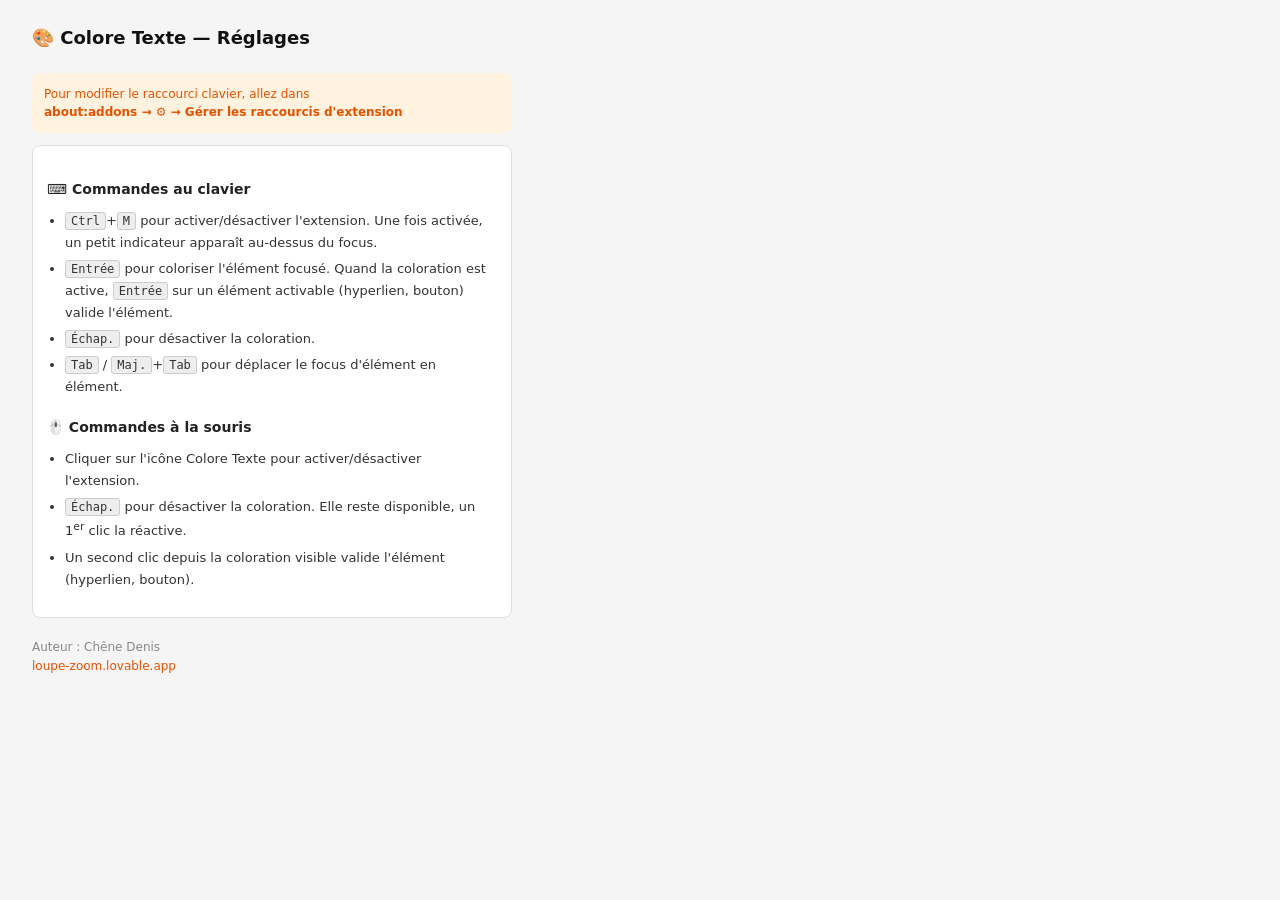
==== public/extension/options.html @ 4d77143d "Copied Colore Texte icon.png Co-authored-by: denischene <denis.chene@orange.com>" ====
<!DOCTYPE html>
<html>
<head>
  <meta charset="utf-8">
  <style>
    body {
      font: 14px/1.6 system-ui, sans-serif;
      padding: 24px 32px;
      margin: 0;
      background: #f5f5f5;
      color: #333;
      max-width: 480px;
    }
    h2 { margin: 0 0 16px; font-size: 18px; color: #111; }
    h3 { margin: 18px 0 8px; font-size: 14px; color: #222; }
    .commands {
      margin-top: 12px;
      padding: 14px;
      background: #fff;
      border: 1px solid #ddd;
      border-radius: 8px;
      font-size: 13px;
      line-height: 1.7;
      color: #333;
    }
    .commands ul { margin: 4px 0 12px 0; padding-left: 18px; }
    .commands li { margin-bottom: 4px; }
    kbd {
      background: #eee;
      border: 1px solid #ccc;
      border-radius: 3px;
      padding: 1px 5px;
      font-size: 12px;
      font-family: monospace;
    }
    .info {
      margin-top: 20px;
      padding: 12px;
      background: #fff3e0;
      border-radius: 8px;
      font-size: 12px;
      color: #e65100;
      line-height: 1.5;
    }
    .footer {
      margin-top: 20px;
      font-size: 12px;
      color: #888;
      line-height: 1.6;
    }
    .footer a { color: #e65100; text-decoration: none; }
    .footer a:hover { text-decoration: underline; }
  </style>
</head>
<body>
  <h2>🎨 Colore Texte — Réglages</h2>

  <div class="info">
    Pour modifier le raccourci clavier, allez dans<br>
    <strong>about:addons → ⚙️ → Gérer les raccourcis d'extension</strong>
  </div>

  <div class="commands">
    <h3>⌨️ Commandes au clavier</h3>
    <ul>
      <li><kbd>Ctrl</kbd>+<kbd>M</kbd> pour activer/désactiver l'extension. Une fois activée, un petit indicateur apparaît au-dessus du focus.</li>
      <li><kbd>Entrée</kbd> pour coloriser l'élément focusé. Quand la coloration est active, <kbd>Entrée</kbd> sur un élément activable (hyperlien, bouton) valide l'élément.</li>
      <li><kbd>Échap.</kbd> pour désactiver la coloration.</li>
      <li><kbd>Tab</kbd> / <kbd>Maj.</kbd>+<kbd>Tab</kbd> pour déplacer le focus d'élément en élément.</li>
    </ul>

    <h3>🖱️ Commandes à la souris</h3>
    <ul>
      <li>Cliquer sur l'icône Colore Texte pour activer/désactiver l'extension.</li>
      <li><kbd>Échap.</kbd> pour désactiver la coloration. Elle reste disponible, un 1<sup>er</sup> clic la réactive.</li>
      <li>Un second clic depuis la coloration visible valide l'élément (hyperlien, bouton).</li>
    </ul>
  </div>

  <div class="footer">
    Auteur : Chêne Denis<br>
    <a href="https://loupe-zoom.lovable.app" target="_blank">loupe-zoom.lovable.app</a>
  </div>
</body>
</html>
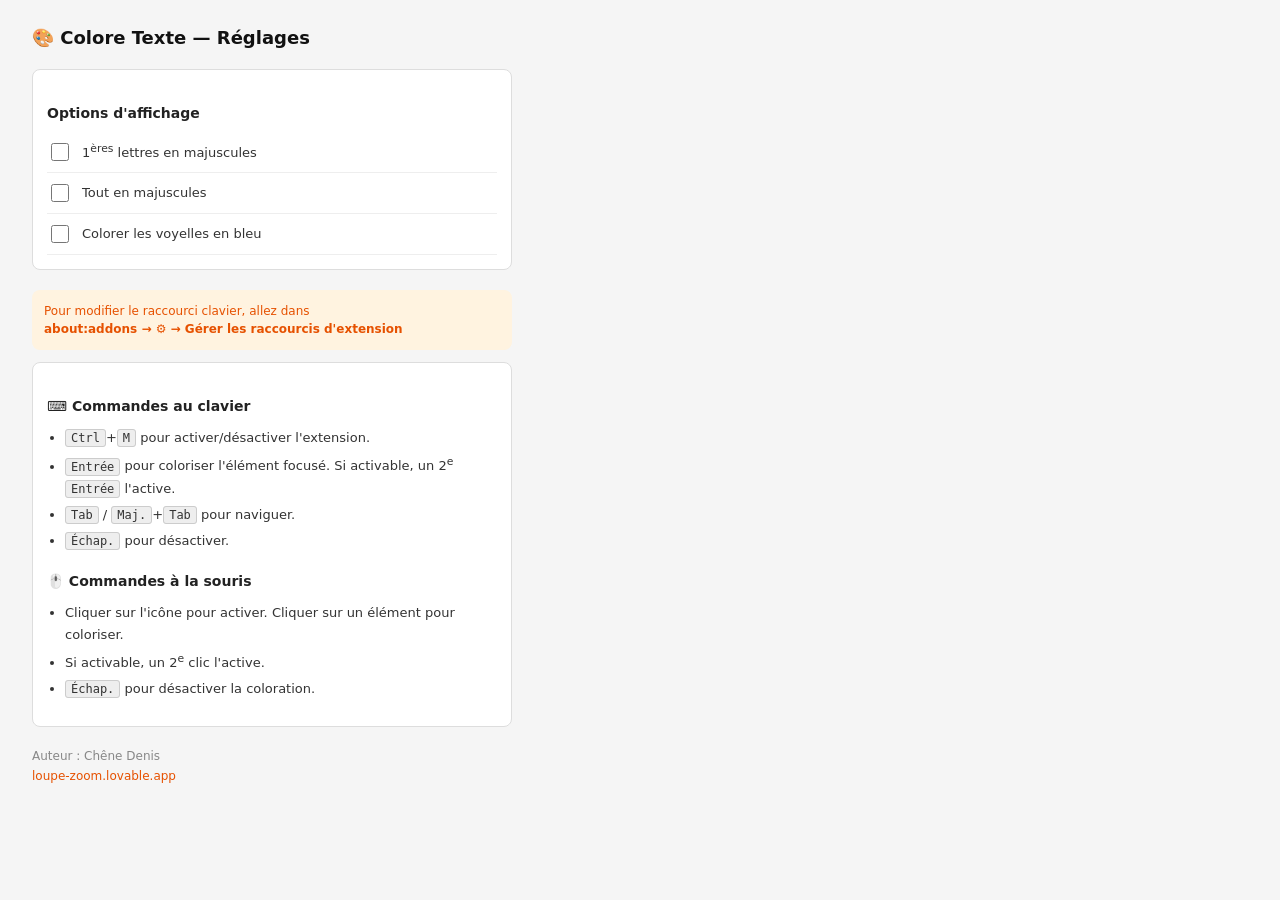
==== commit 8872eed1: "Updated subtitle and options UI Co-authored-by: denischene <denis.chene@orange.com>" ====
--- a/public/extension/options.html
+++ b/public/extension/options.html
@@ -13,6 +13,32 @@
     }
     h2 { margin: 0 0 16px; font-size: 18px; color: #111; }
     h3 { margin: 18px 0 8px; font-size: 14px; color: #222; }
+    .options-group {
+      margin-top: 12px;
+      padding: 14px;
+      background: #fff;
+      border: 1px solid #ddd;
+      border-radius: 8px;
+    }
+    .option-row {
+      display: flex;
+      align-items: center;
+      gap: 10px;
+      padding: 8px 0;
+      border-bottom: 1px solid #eee;
+    }
+    .option-row:last-child { border-bottom: none; }
+    .option-row label {
+      flex: 1;
+      font-size: 13px;
+      cursor: pointer;
+    }
+    .option-row input[type="checkbox"] {
+      width: 18px;
+      height: 18px;
+      accent-color: #e65100;
+      cursor: pointer;
+    }
     .commands {
       margin-top: 12px;
       padding: 14px;
@@ -50,10 +76,35 @@
     }
     .footer a { color: #e65100; text-decoration: none; }
     .footer a:hover { text-decoration: underline; }
+    .saved {
+      display: none;
+      color: #2e7d32;
+      font-size: 12px;
+      margin-top: 8px;
+      font-weight: 500;
+    }
+    .saved.show { display: block; }
   </style>
 </head>
 <body>
   <h2>🎨 Colore Texte — Réglages</h2>
+
+  <div class="options-group">
+    <h3>Options d'affichage</h3>
+    <div class="option-row">
+      <input type="checkbox" id="opt-capitalize">
+      <label for="opt-capitalize">1<sup>ères</sup> lettres en majuscules</label>
+    </div>
+    <div class="option-row">
+      <input type="checkbox" id="opt-uppercase">
+      <label for="opt-uppercase">Tout en majuscules</label>
+    </div>
+    <div class="option-row">
+      <input type="checkbox" id="opt-vowels">
+      <label for="opt-vowels">Colorer les voyelles en bleu</label>
+    </div>
+    <div class="saved" id="saved-msg">✓ Enregistré</div>
+  </div>
 
   <div class="info">
     Pour modifier le raccourci clavier, allez dans<br>
@@ -63,17 +114,17 @@
   <div class="commands">
     <h3>⌨️ Commandes au clavier</h3>
     <ul>
-      <li><kbd>Ctrl</kbd>+<kbd>M</kbd> pour activer/désactiver l'extension. Une fois activée, un petit indicateur apparaît au-dessus du focus.</li>
-      <li><kbd>Entrée</kbd> pour coloriser l'élément focusé. Quand la coloration est active, <kbd>Entrée</kbd> sur un élément activable (hyperlien, bouton) valide l'élément.</li>
-      <li><kbd>Échap.</kbd> pour désactiver la coloration.</li>
-      <li><kbd>Tab</kbd> / <kbd>Maj.</kbd>+<kbd>Tab</kbd> pour déplacer le focus d'élément en élément.</li>
+      <li><kbd>Ctrl</kbd>+<kbd>M</kbd> pour activer/désactiver l'extension.</li>
+      <li><kbd>Entrée</kbd> pour coloriser l'élément focusé. Si activable, un 2<sup>e</sup> <kbd>Entrée</kbd> l'active.</li>
+      <li><kbd>Tab</kbd> / <kbd>Maj.</kbd>+<kbd>Tab</kbd> pour naviguer.</li>
+      <li><kbd>Échap.</kbd> pour désactiver.</li>
     </ul>
 
     <h3>🖱️ Commandes à la souris</h3>
     <ul>
-      <li>Cliquer sur l'icône Colore Texte pour activer/désactiver l'extension.</li>
-      <li><kbd>Échap.</kbd> pour désactiver la coloration. Elle reste disponible, un 1<sup>er</sup> clic la réactive.</li>
-      <li>Un second clic depuis la coloration visible valide l'élément (hyperlien, bouton).</li>
+      <li>Cliquer sur l'icône pour activer. Cliquer sur un élément pour coloriser.</li>
+      <li>Si activable, un 2<sup>e</sup> clic l'active.</li>
+      <li><kbd>Échap.</kbd> pour désactiver la coloration.</li>
     </ul>
   </div>
 
@@ -81,5 +132,7 @@
     Auteur : Chêne Denis<br>
     <a href="https://loupe-zoom.lovable.app" target="_blank">loupe-zoom.lovable.app</a>
   </div>
+
+  <script src="options.js"></script>
 </body>
-</html>+</html>
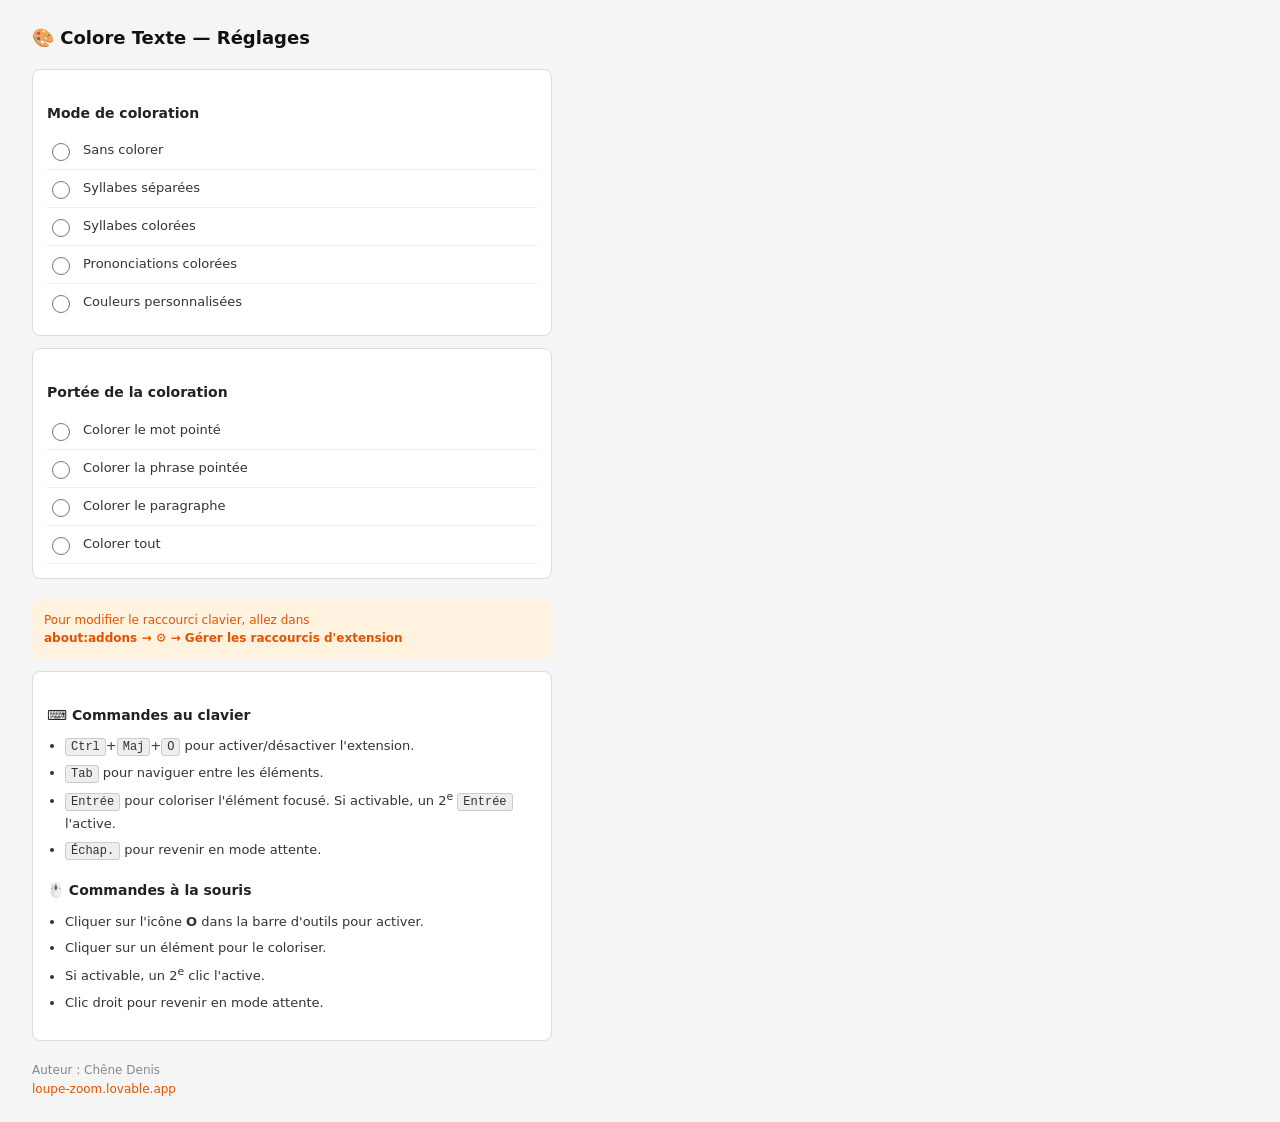
==== commit 031eca17: "Intégrer LireCouleur engine Co-authored-by: denischene <denis.chene@orange.com>" ====
--- a/public/extension/options.html
+++ b/public/extension/options.html
@@ -1,5 +1,5 @@
 <!DOCTYPE html>
-<html>
+<html lang="fr">
 <head>
   <meta charset="utf-8">
   <style>
@@ -9,10 +9,10 @@
       margin: 0;
       background: #f5f5f5;
       color: #333;
-      max-width: 480px;
+      max-width: 520px;
     }
     h2 { margin: 0 0 16px; font-size: 18px; color: #111; }
-    h3 { margin: 18px 0 8px; font-size: 14px; color: #222; }
+    h3 { margin: 18px 0 8px; font-size: 14px; color: #222; font-weight: 600; }
     .options-group {
       margin-top: 12px;
       padding: 14px;
@@ -33,6 +33,7 @@
       font-size: 13px;
       cursor: pointer;
     }
+    .option-row input[type="radio"],
     .option-row input[type="checkbox"] {
       width: 18px;
       height: 18px;
@@ -90,18 +91,46 @@
   <h2>🎨 Colore Texte — Réglages</h2>
 
   <div class="options-group">
-    <h3>Options d'affichage</h3>
+    <h3>Mode de coloration</h3>
     <div class="option-row">
-      <input type="checkbox" id="opt-capitalize">
-      <label for="opt-capitalize">1<sup>ères</sup> lettres en majuscules</label>
+      <input type="radio" name="colorMode" id="mode-none" value="none">
+      <label for="mode-none">Sans colorer</label>
     </div>
     <div class="option-row">
-      <input type="checkbox" id="opt-uppercase">
-      <label for="opt-uppercase">Tout en majuscules</label>
+      <input type="radio" name="colorMode" id="mode-syllables-sep" value="syllables-separated">
+      <label for="mode-syllables-sep">Syllabes séparées</label>
     </div>
     <div class="option-row">
-      <input type="checkbox" id="opt-vowels">
-      <label for="opt-vowels">Colorer les voyelles en bleu</label>
+      <input type="radio" name="colorMode" id="mode-syllables-col" value="syllables-colored">
+      <label for="mode-syllables-col">Syllabes colorées</label>
+    </div>
+    <div class="option-row">
+      <input type="radio" name="colorMode" id="mode-phonemes" value="phonemes-colored">
+      <label for="mode-phonemes">Prononciations colorées</label>
+    </div>
+    <div class="option-row">
+      <input type="radio" name="colorMode" id="mode-custom" value="custom-colors">
+      <label for="mode-custom">Couleurs personnalisées</label>
+    </div>
+  </div>
+
+  <div class="options-group">
+    <h3>Portée de la coloration</h3>
+    <div class="option-row">
+      <input type="radio" name="colorScope" id="scope-word" value="word">
+      <label for="scope-word">Colorer le mot pointé</label>
+    </div>
+    <div class="option-row">
+      <input type="radio" name="colorScope" id="scope-sentence" value="sentence">
+      <label for="scope-sentence">Colorer la phrase pointée</label>
+    </div>
+    <div class="option-row">
+      <input type="radio" name="colorScope" id="scope-paragraph" value="paragraph">
+      <label for="scope-paragraph">Colorer le paragraphe</label>
+    </div>
+    <div class="option-row">
+      <input type="radio" name="colorScope" id="scope-all" value="all">
+      <label for="scope-all">Colorer tout</label>
     </div>
     <div class="saved" id="saved-msg">✓ Enregistré</div>
   </div>
@@ -114,17 +143,18 @@
   <div class="commands">
     <h3>⌨️ Commandes au clavier</h3>
     <ul>
-      <li><kbd>Ctrl</kbd>+<kbd>M</kbd> pour activer/désactiver l'extension.</li>
+      <li><kbd>Ctrl</kbd>+<kbd>Maj</kbd>+<kbd>O</kbd> pour activer/désactiver l'extension.</li>
+      <li><kbd>Tab</kbd> pour naviguer entre les éléments.</li>
       <li><kbd>Entrée</kbd> pour coloriser l'élément focusé. Si activable, un 2<sup>e</sup> <kbd>Entrée</kbd> l'active.</li>
-      <li><kbd>Tab</kbd> / <kbd>Maj.</kbd>+<kbd>Tab</kbd> pour naviguer.</li>
-      <li><kbd>Échap.</kbd> pour désactiver.</li>
+      <li><kbd>Échap.</kbd> pour revenir en mode attente.</li>
     </ul>
 
     <h3>🖱️ Commandes à la souris</h3>
     <ul>
-      <li>Cliquer sur l'icône pour activer. Cliquer sur un élément pour coloriser.</li>
+      <li>Cliquer sur l'icône <strong>O</strong> dans la barre d'outils pour activer.</li>
+      <li>Cliquer sur un élément pour le coloriser.</li>
       <li>Si activable, un 2<sup>e</sup> clic l'active.</li>
-      <li><kbd>Échap.</kbd> pour désactiver la coloration.</li>
+      <li>Clic droit pour revenir en mode attente.</li>
     </ul>
   </div>
 
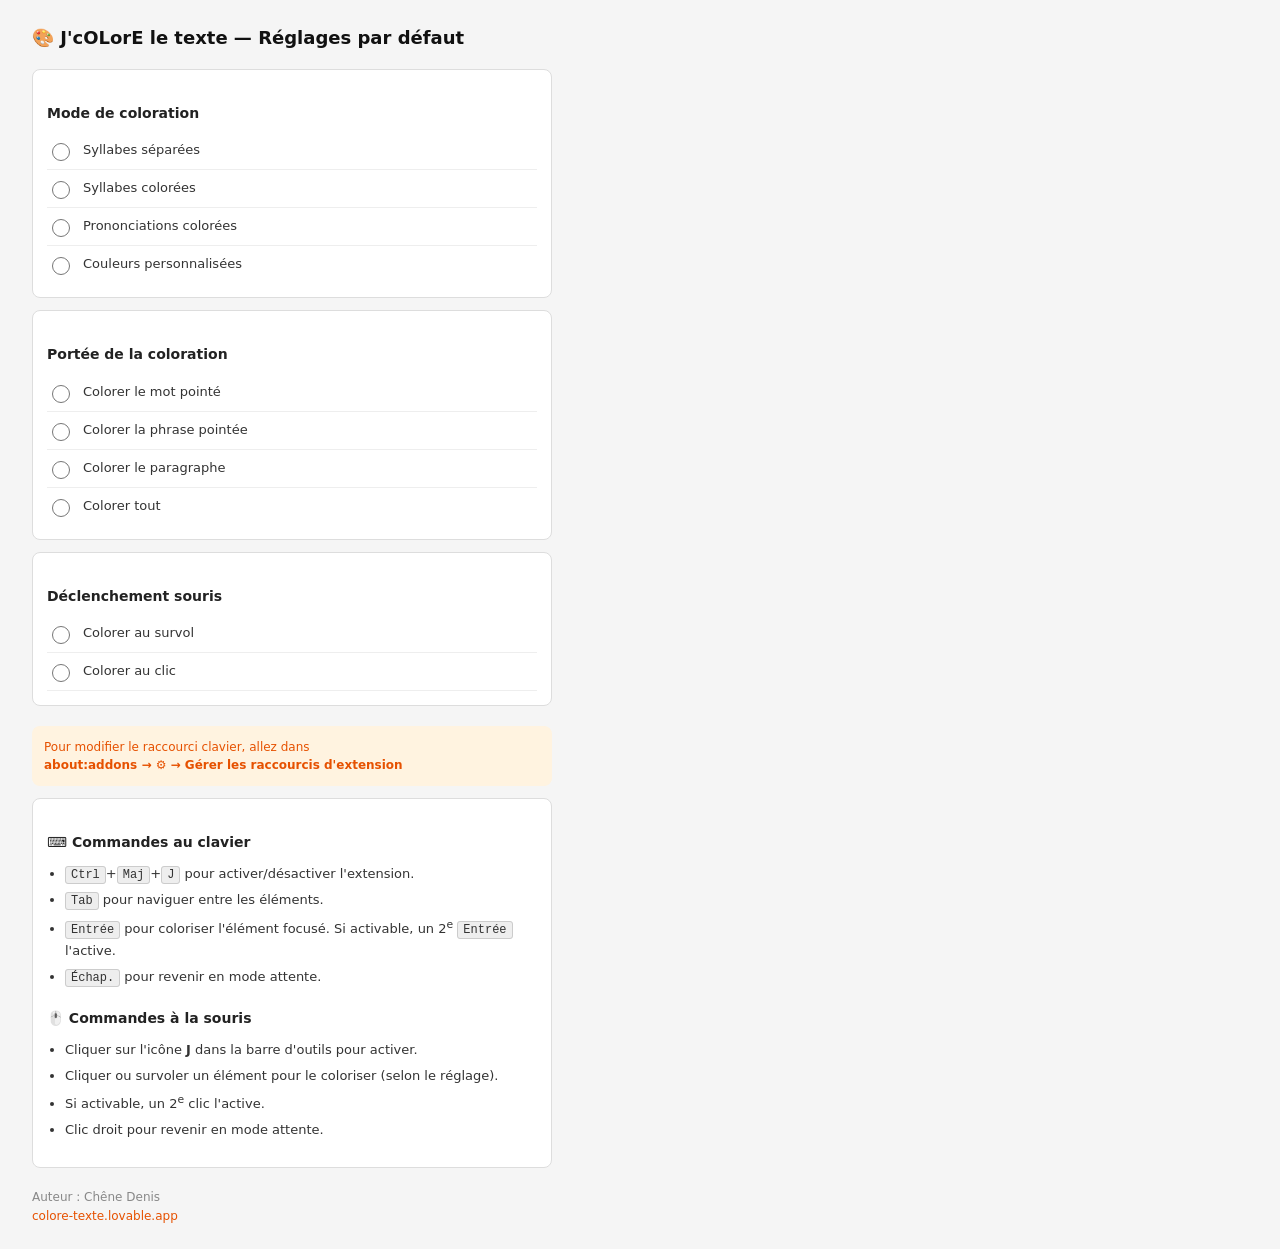
==== commit 601369cd: "Update branding and shortcuts Co-authored-by: denischene <denis.chene@orange.com>" ====
--- a/public/extension/options.html
+++ b/public/extension/options.html
@@ -33,8 +33,7 @@
       font-size: 13px;
       cursor: pointer;
     }
-    .option-row input[type="radio"],
-    .option-row input[type="checkbox"] {
+    .option-row input[type="radio"] {
       width: 18px;
       height: 18px;
       accent-color: #e65100;
@@ -88,14 +87,10 @@
   </style>
 </head>
 <body>
-  <h2>🎨 Colore Texte — Réglages</h2>
+  <h2>🎨 J'cOLorE le texte — Réglages par défaut</h2>
 
   <div class="options-group">
     <h3>Mode de coloration</h3>
-    <div class="option-row">
-      <input type="radio" name="colorMode" id="mode-none" value="none">
-      <label for="mode-none">Sans colorer</label>
-    </div>
     <div class="option-row">
       <input type="radio" name="colorMode" id="mode-syllables-sep" value="syllables-separated">
       <label for="mode-syllables-sep">Syllabes séparées</label>
@@ -132,6 +127,18 @@
       <input type="radio" name="colorScope" id="scope-all" value="all">
       <label for="scope-all">Colorer tout</label>
     </div>
+  </div>
+
+  <div class="options-group">
+    <h3>Déclenchement souris</h3>
+    <div class="option-row">
+      <input type="radio" name="mouseMode" id="mouse-hover" value="hover">
+      <label for="mouse-hover">Colorer au survol</label>
+    </div>
+    <div class="option-row">
+      <input type="radio" name="mouseMode" id="mouse-click" value="click">
+      <label for="mouse-click">Colorer au clic</label>
+    </div>
     <div class="saved" id="saved-msg">✓ Enregistré</div>
   </div>
 
@@ -143,7 +150,7 @@
   <div class="commands">
     <h3>⌨️ Commandes au clavier</h3>
     <ul>
-      <li><kbd>Ctrl</kbd>+<kbd>Maj</kbd>+<kbd>O</kbd> pour activer/désactiver l'extension.</li>
+      <li><kbd>Ctrl</kbd>+<kbd>Maj</kbd>+<kbd>J</kbd> pour activer/désactiver l'extension.</li>
       <li><kbd>Tab</kbd> pour naviguer entre les éléments.</li>
       <li><kbd>Entrée</kbd> pour coloriser l'élément focusé. Si activable, un 2<sup>e</sup> <kbd>Entrée</kbd> l'active.</li>
       <li><kbd>Échap.</kbd> pour revenir en mode attente.</li>
@@ -151,8 +158,8 @@
 
     <h3>🖱️ Commandes à la souris</h3>
     <ul>
-      <li>Cliquer sur l'icône <strong>O</strong> dans la barre d'outils pour activer.</li>
-      <li>Cliquer sur un élément pour le coloriser.</li>
+      <li>Cliquer sur l'icône <strong>J</strong> dans la barre d'outils pour activer.</li>
+      <li>Cliquer ou survoler un élément pour le coloriser (selon le réglage).</li>
       <li>Si activable, un 2<sup>e</sup> clic l'active.</li>
       <li>Clic droit pour revenir en mode attente.</li>
     </ul>
@@ -160,7 +167,7 @@
 
   <div class="footer">
     Auteur : Chêne Denis<br>
-    <a href="https://loupe-zoom.lovable.app" target="_blank">loupe-zoom.lovable.app</a>
+    <a href="https://colore-texte.lovable.app" target="_blank">colore-texte.lovable.app</a>
   </div>
 
   <script src="options.js"></script>
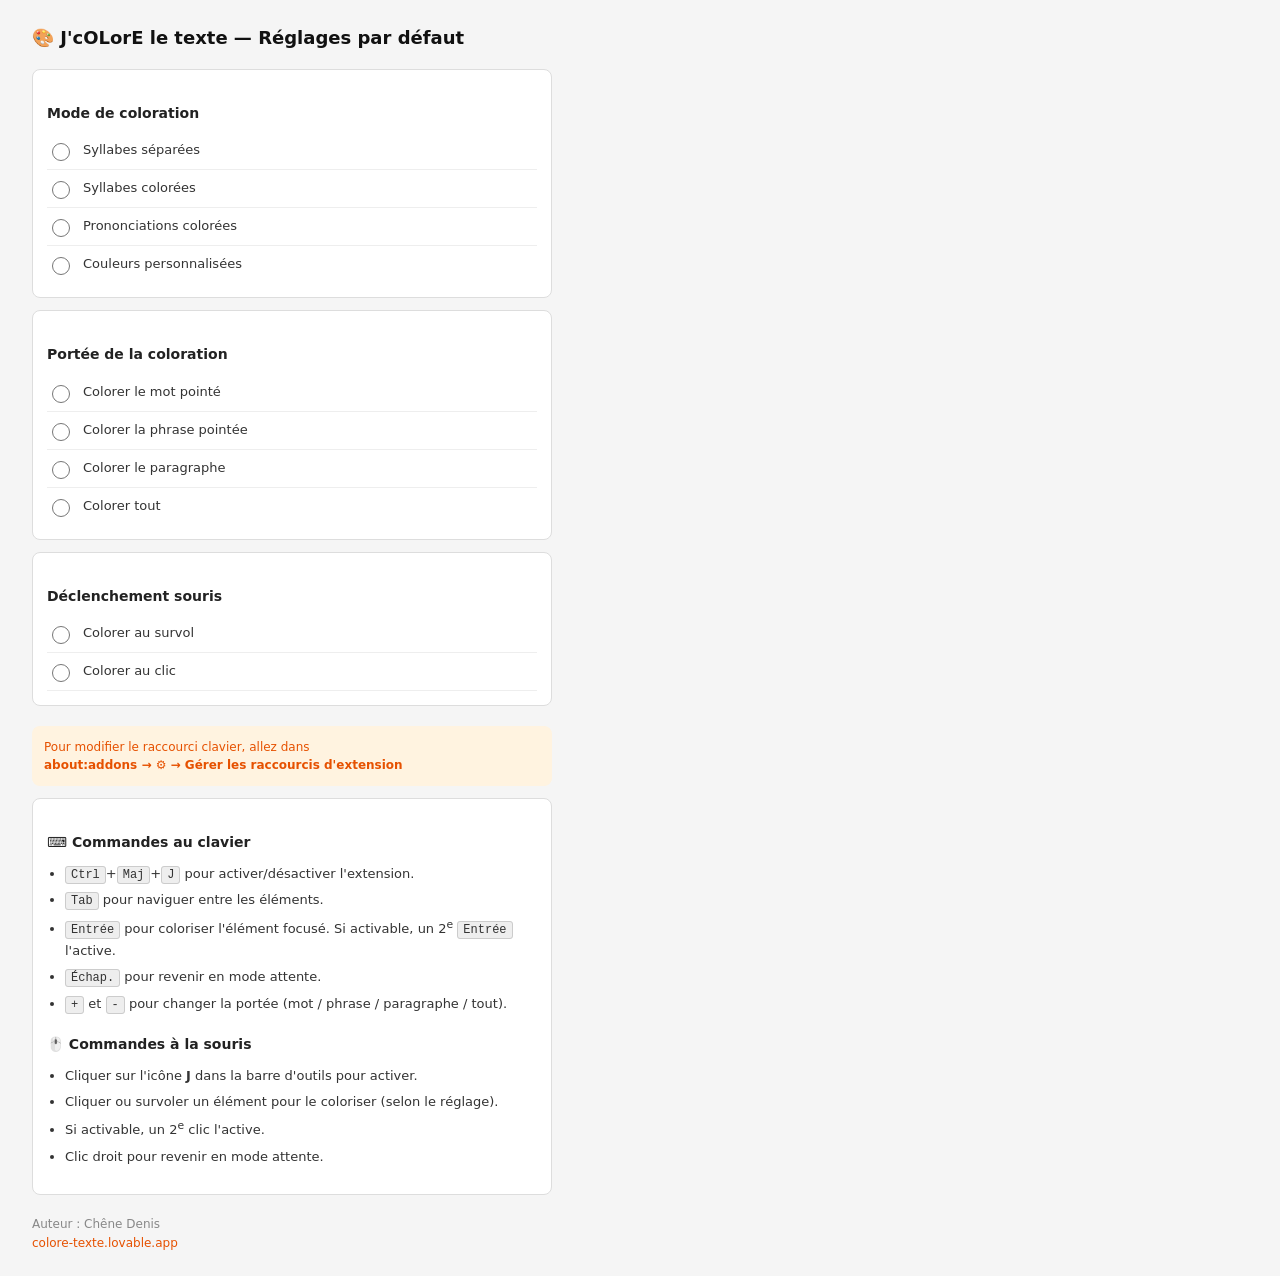
==== commit 578a0f0f: "Preceding changes" ====
--- a/public/extension/options.html
+++ b/public/extension/options.html
@@ -154,6 +154,7 @@
       <li><kbd>Tab</kbd> pour naviguer entre les éléments.</li>
       <li><kbd>Entrée</kbd> pour coloriser l'élément focusé. Si activable, un 2<sup>e</sup> <kbd>Entrée</kbd> l'active.</li>
       <li><kbd>Échap.</kbd> pour revenir en mode attente.</li>
+      <li><kbd>+</kbd> et <kbd>-</kbd> pour changer la portée (mot / phrase / paragraphe / tout).</li>
     </ul>
 
     <h3>🖱️ Commandes à la souris</h3>
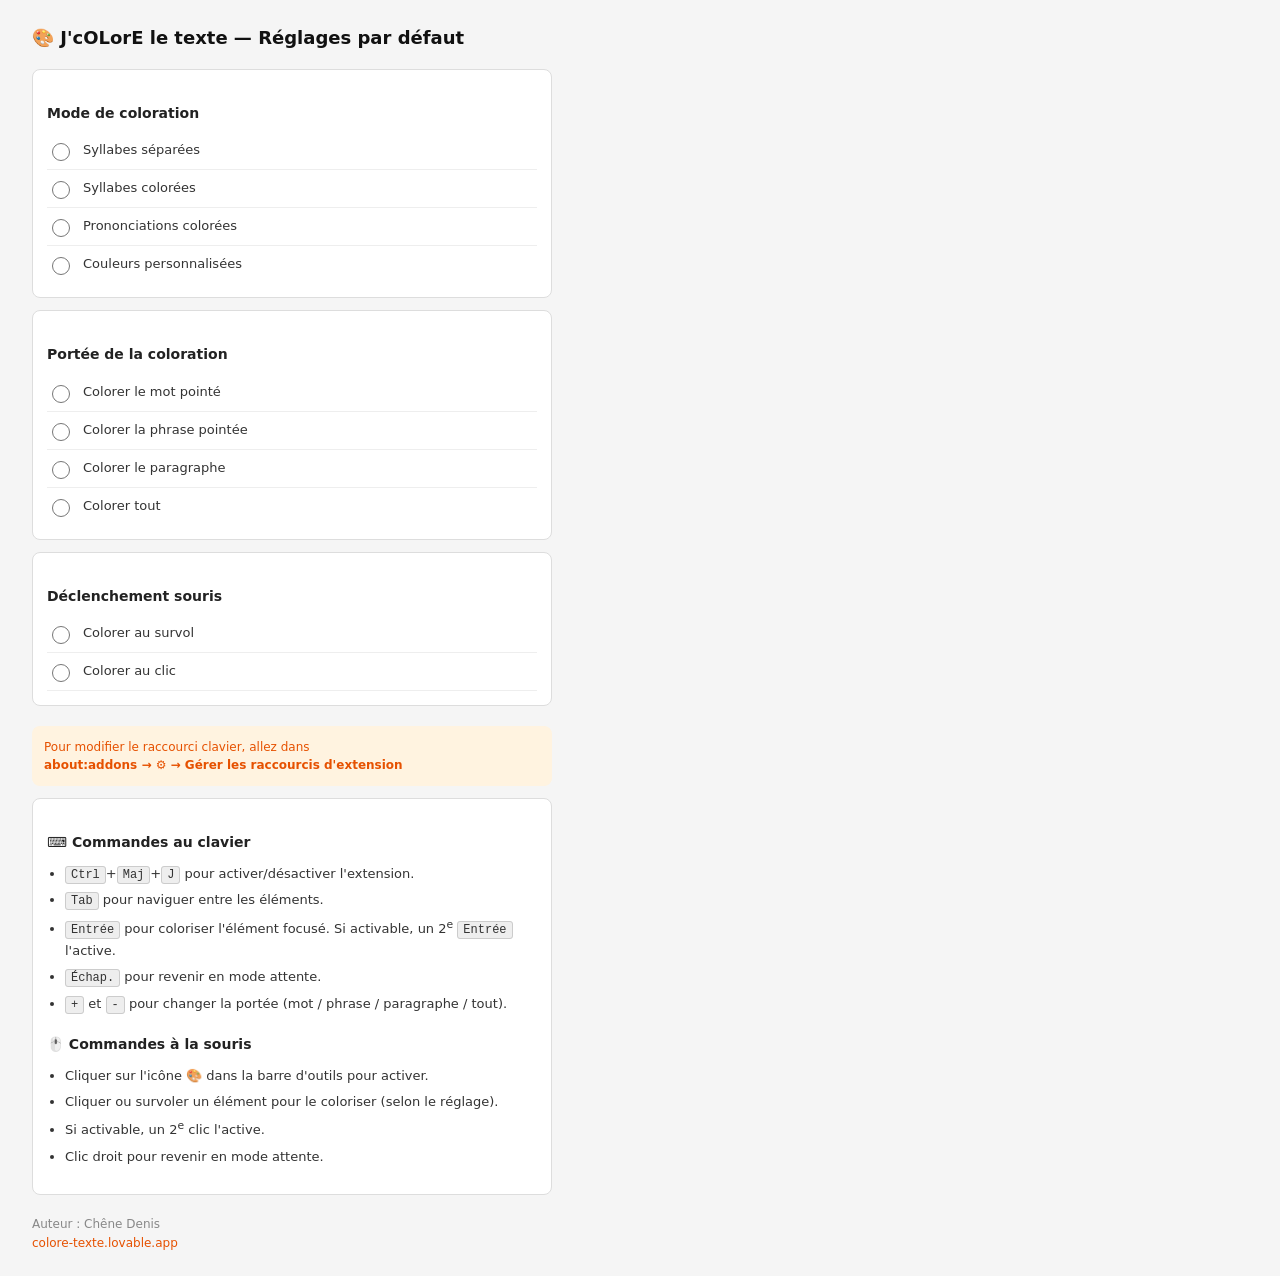
==== commit 85aa00b4: "Preceding changes" ====
--- a/public/extension/options.html
+++ b/public/extension/options.html
@@ -159,7 +159,7 @@
 
     <h3>🖱️ Commandes à la souris</h3>
     <ul>
-      <li>Cliquer sur l'icône <strong>J</strong> dans la barre d'outils pour activer.</li>
+      <li>Cliquer sur l'icône 🎨 dans la barre d'outils pour activer.</li>
       <li>Cliquer ou survoler un élément pour le coloriser (selon le réglage).</li>
       <li>Si activable, un 2<sup>e</sup> clic l'active.</li>
       <li>Clic droit pour revenir en mode attente.</li>
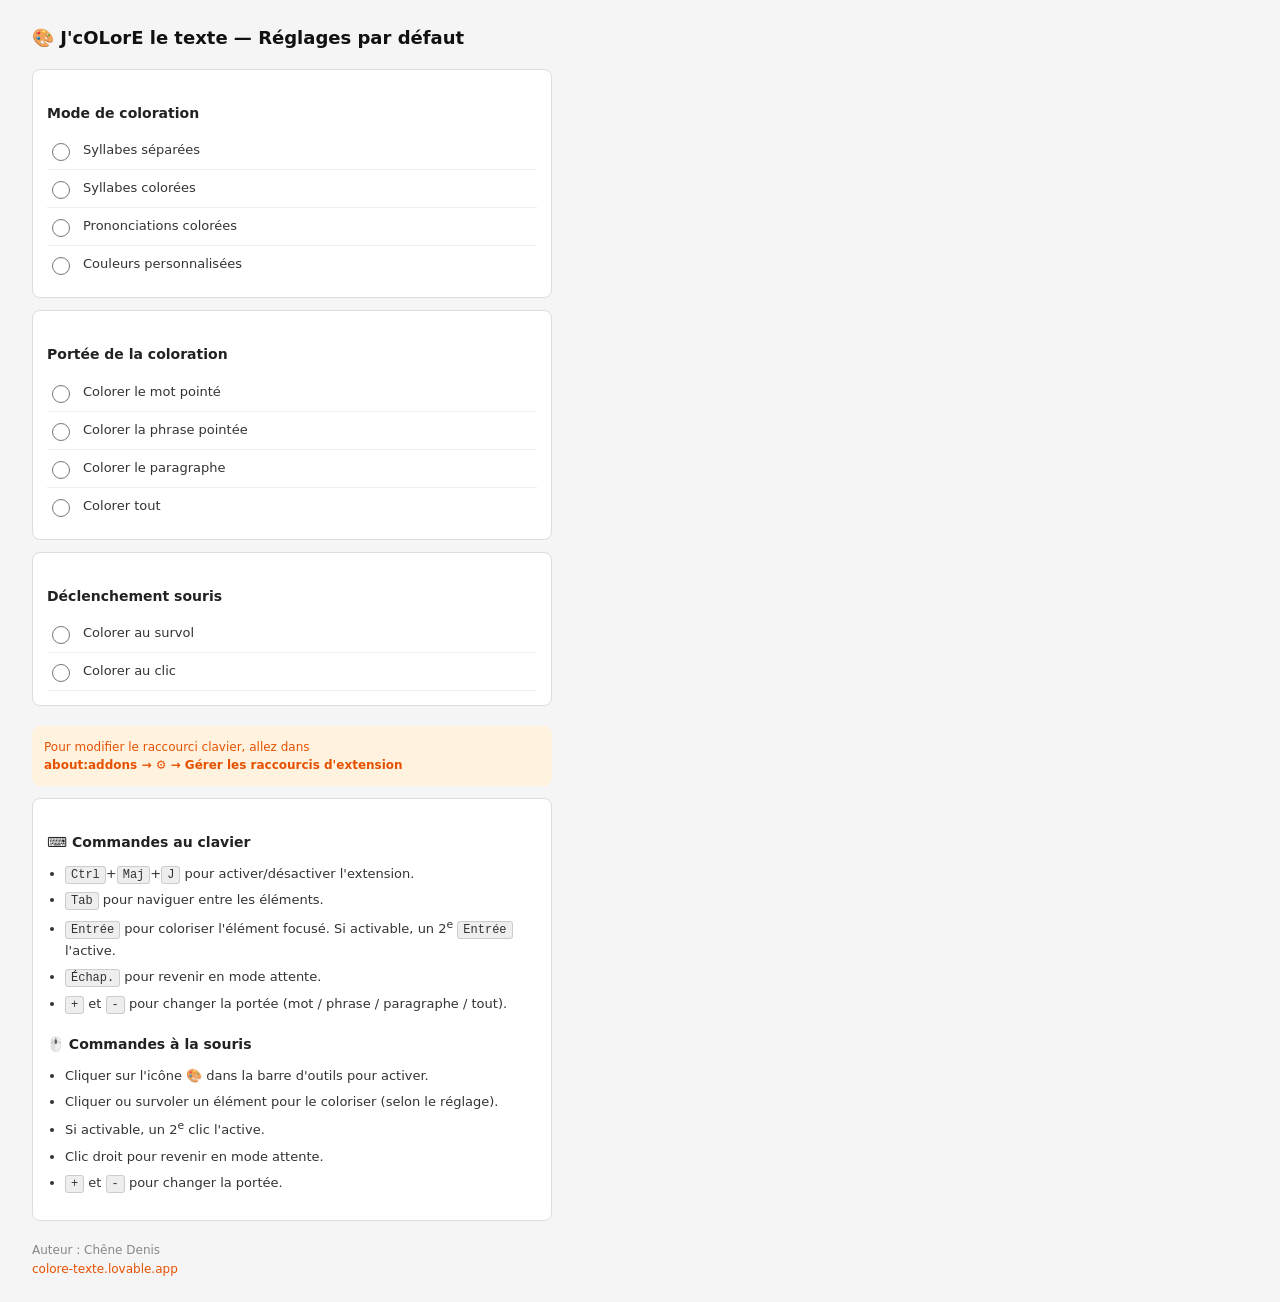
==== commit f649f230: "Update palette icon asset Co-authored-by: denischene <denis.chene@orange.com>" ====
--- a/public/extension/options.html
+++ b/public/extension/options.html
@@ -163,6 +163,7 @@
       <li>Cliquer ou survoler un élément pour le coloriser (selon le réglage).</li>
       <li>Si activable, un 2<sup>e</sup> clic l'active.</li>
       <li>Clic droit pour revenir en mode attente.</li>
+      <li><kbd>+</kbd> et <kbd>-</kbd> pour changer la portée.</li>
     </ul>
   </div>
 
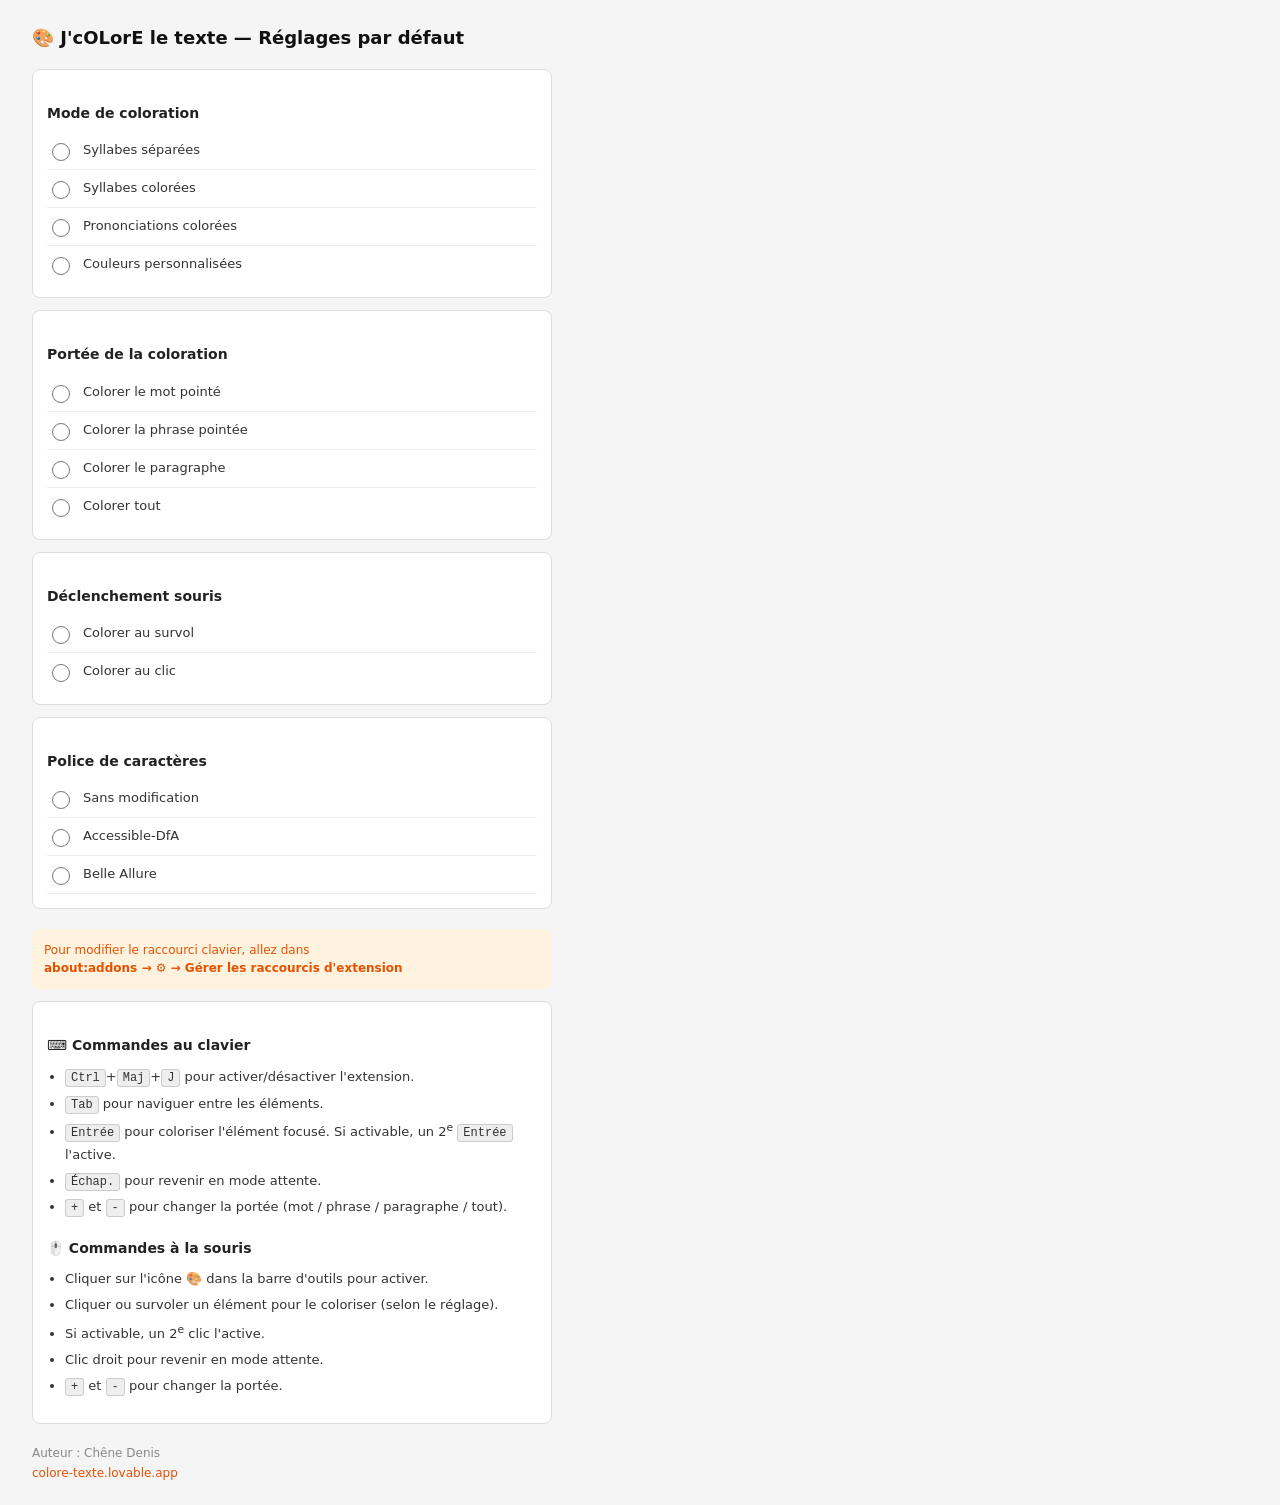
==== commit 6f8305e7: "Update font assets paths Co-authored-by: denischene <denis.chene@orange.com>" ====
--- a/public/extension/options.html
+++ b/public/extension/options.html
@@ -139,6 +139,22 @@
       <input type="radio" name="mouseMode" id="mouse-click" value="click">
       <label for="mouse-click">Colorer au clic</label>
     </div>
+  </div>
+
+  <div class="options-group">
+    <h3>Police de caractères</h3>
+    <div class="option-row">
+      <input type="radio" name="fontFamily" id="font-none" value="none">
+      <label for="font-none">Sans modification</label>
+    </div>
+    <div class="option-row">
+      <input type="radio" name="fontFamily" id="font-accessible" value="accessible-dfa">
+      <label for="font-accessible">Accessible-DfA</label>
+    </div>
+    <div class="option-row">
+      <input type="radio" name="fontFamily" id="font-belleallure" value="belle-allure">
+      <label for="font-belleallure">Belle Allure</label>
+    </div>
     <div class="saved" id="saved-msg">✓ Enregistré</div>
   </div>
 
